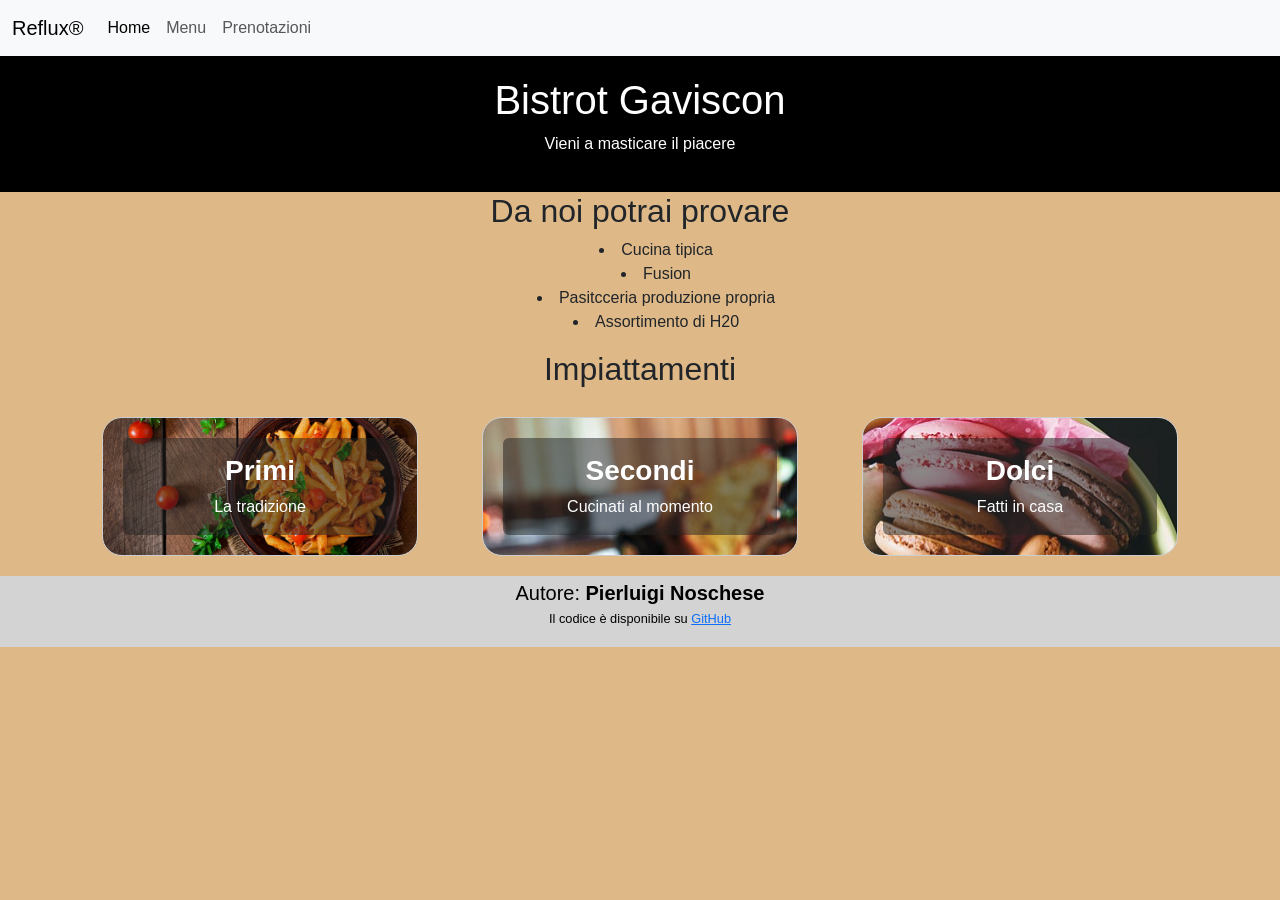
==== index.html @ 1b909158 "second commit" ====
<!doctype html>
<html lang="en">
  <head>
    <meta charset="utf-8">
    <meta name="viewport" content="width=device-width, initial-scale=1">
    <title>Home Bistrot Gaviscon</title>
    <link href="https://cdn.jsdelivr.net/npm/bootstrap@5.3.8/dist/css/bootstrap.min.css" rel="stylesheet" integrity="sha384-sRIl4kxILFvY47J16cr9ZwB07vP4J8+LH7qKQnuqkuIAvNWLzeN8tE5YBujZqJLB" crossorigin="anonymous">
    <link rel="stylesheet" href="style.css">
</head>
    <body>
        <nav class="navbar navbar-expand-lg bg-body-tertiary">
            <div class="container-fluid">
            <a class="navbar-brand" href="#">Reflux®</a>
            <button class="navbar-toggler" type="button" data-bs-toggle="collapse" data-bs-target="#navbarNavAltMarkup" aria-controls="navbarNavAltMarkup" aria-expanded="false" aria-label="Toggle navigation">
                <span class="navbar-toggler-icon"></span>
            </button>
                <div class="collapse navbar-collapse" id="navbarNavAltMarkup">
                    <div class="navbar-nav">
                        <a class="nav-link active" aria-current="page" href="index.html">Home</a>
                        <a class="nav-link" href="menu.html">Menu</a>
                        <a class="nav-link" href="prenotazioni.html">Prenotazioni</a>
                    </div>
                </div>
            </div>
        </nav>
    <header>
        <h1>Bistrot Gaviscon</h1>
        <p>Vieni a masticare il piacere</p>
    </header>
    
        <main class="container">  
            <section>
                <h2>Da noi potrai provare</h2>
                <ul>
                    <li>Cucina tipica</li>
                    <li>Fusion</li>
                    <li>Pasitcceria produzione propria</li>
                    <li>Assortimento di H20</li>
                </ul>
            </section>
            <section>
    <h2>Impiattamenti</h2>
        <div class="row g-4"> 

            <div class="col-md-4">
                <a href="menu.html" class="text-decoration-none">
                <div class="card card_1">
                    <div class="card-body">
                        <h3 class="card-title"><strong>Primi</strong></h3>
                        <p class="card-text">La tradizione</p>
                    </div>
                </div>
            </a>
        </div>

            <div class="col-md-4">
                <div class="card card_2">
                    <a href="menu.html" class="text-decoration-none">
                    <div class="card-body">
                        <h3 class="card-title"><strong>Secondi</strong></h3>
                        <p class="card-text">Cucinati al momento</p>
                    </div>
                </div>
            </a>
        </div>

            <div class="col-md-4">
                <a href="menu.html" class="text-decoration-none">
                <div class="card card_3">
                    <div class="card-body">
                        <h3 class="card-title"><strong>Dolci</strong></h3>
                        <p class="card-text">Fatti in casa</p>
                    </div>
                </div>
            </a>
        </div>
    </div>
</section>

        </main>
  
    

    
    

    <footer>
        <h5>Autore: <strong>Pierluigi Noschese</strong></h5>
        <p>Il codice è disponibile su <a href="https://github.com/pippofranc0/Menu_ristorante" target="_blank"> GitHub</a></p>
    </footer>
        
    <script src="script.js"></script>
    <script src="https://cdn.jsdelivr.net/npm/bootstrap@5.3.8/dist/js/bootstrap.bundle.min.js" integrity="sha384-FKyoEForCGlyvwx9Hj09JcYn3nv7wiPVlz7YYwJrWVcXK/BmnVDxM+D2scQbITxI" crossorigin="anonymous"></script>        
   
  </body>
</html>
---- style.css ----
body {

text-align: center;
list-style-position: inside;
margin: 0;
font-family: Arial, sans-serif;
background-color: burlywood;
}

header {

background-color:black;
color: white;
text-align: center;
padding: 20px;
}

.card_1 {

    background-image: url("/assets/immagini/pasta.avif");
    background-size: cover;
    background-position: center;
    margin: 20px;
    padding: 20px;
    border: 1px solid #ccc;
    border-radius: 20px;
}

.card_2 {
    background-image: url("/assets/immagini/secondi.jpg");
    margin: 20px;
    padding: 20px;
    border: 1px solid #ccc;
    border-radius: 20px;
}

.card_3 {
    background-image: url("/assets/immagini/dolci.jpg");
    margin: 20px;
    padding: 20px;
    border: 1px solid #ccc;
    border-radius: 20px;
}

.card-body {
  background: rgba(34, 34, 34, 0.5);
  color: white;
  padding: 1rem;
  border-radius: 6px;
}

footer {
    background-color: lightgray;
    color: black;
    text-align: center;
    padding: 5px;
    height: auto;
    font-size: 0.8rem;
    line-height: 1.0;
}
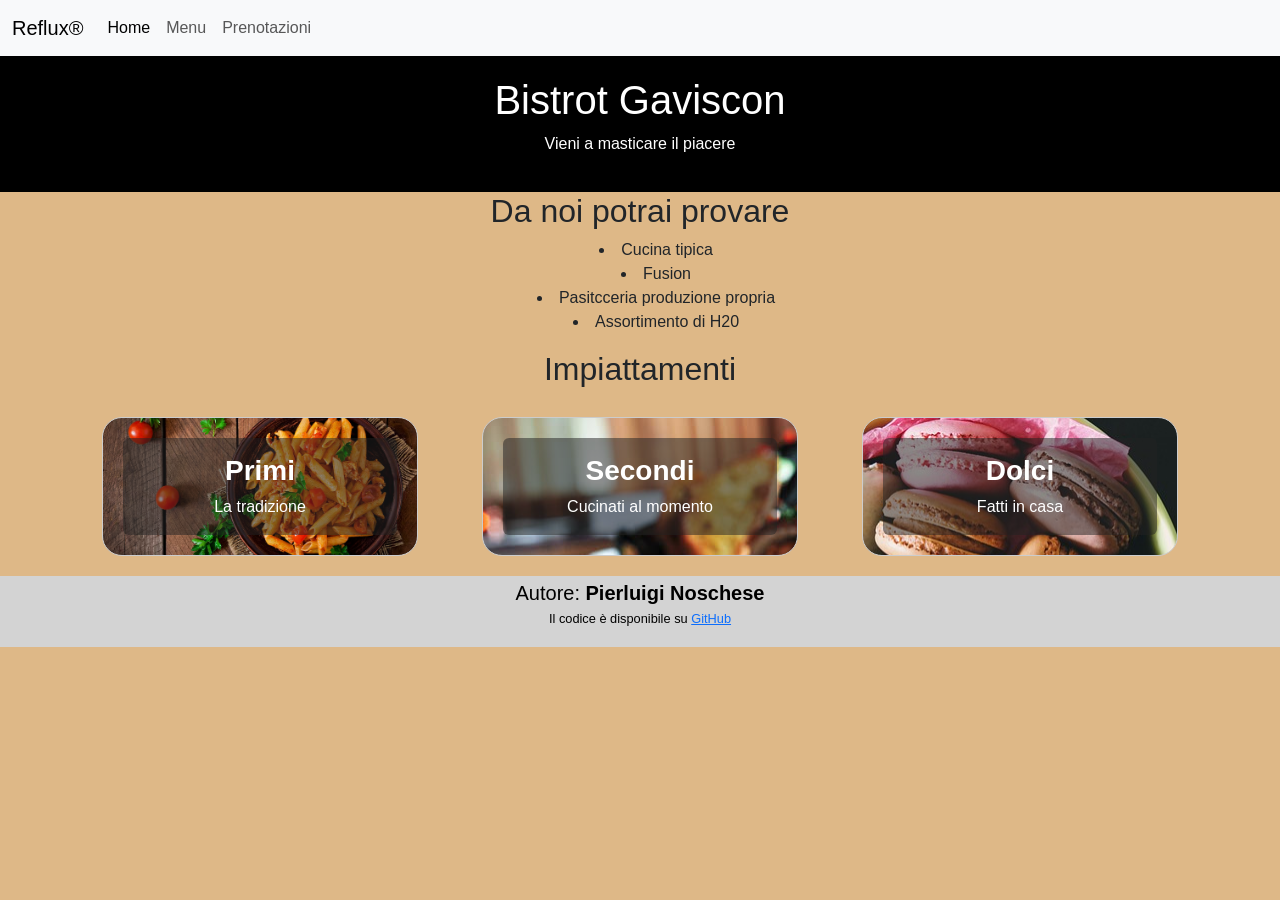
==== commit 320a6e75: "third commit" ====
--- a/index.html
+++ b/index.html
@@ -77,13 +77,7 @@
     </div>
 </section>
 
-        </main>
-  
-    
-
-    
-    
-
+</main> 
     <footer>
         <h5>Autore: <strong>Pierluigi Noschese</strong></h5>
         <p>Il codice è disponibile su <a href="https://github.com/pippofranc0/Menu_ristorante" target="_blank"> GitHub</a></p>
